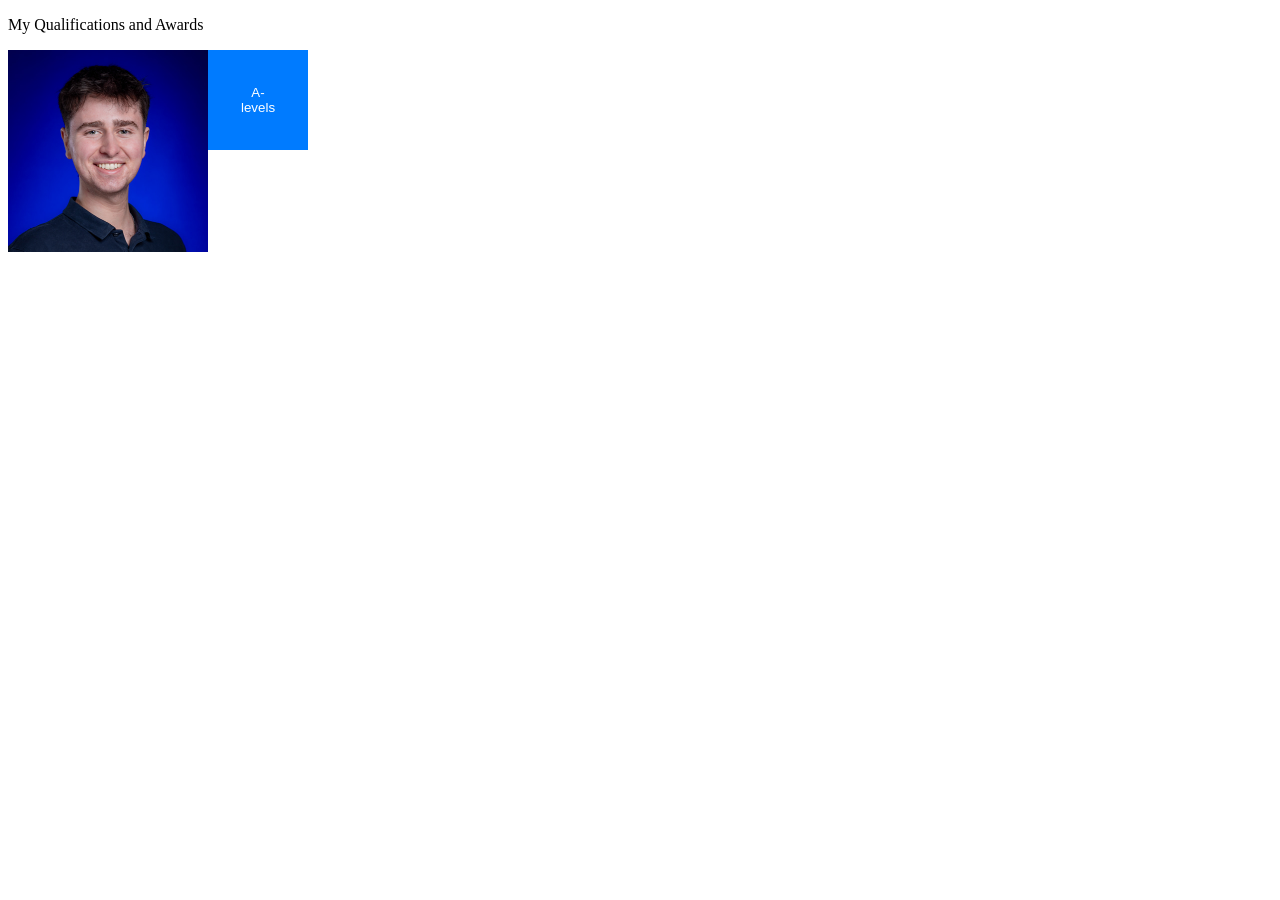
==== Frontend/qualifications.html @ 48b18711 "developing front end" ====
<!DOCTYPE html>
<html lang="en">
<style>
    /* Method 1: Absolute Positioning */
    .absolute-btn {
        position: absolute; /* Position relative to nearest positioned ancestor */
        top: 50px;          /* Distance from top */
        left: 100px;        /* Distance from left */
        padding: 48px 40px;
        width: 100px;
        height: 100px;

        text-align: center; /* Horizontal centering */
        display: flex;
        align-items: center; /* Vertical centering */
        justify-content: center;

        background-color: #007BFF;
        color: white;
        border: none;
        cursor: pointer;
    }
</style>

<head>
    <title>Dan Jackson-Thomas Porfolio</title>
</head>
<body>
    
    <p>My Qualifications and Awards</p>
    <img src="images/Dan_Jackson_Thomas.jpg" alt="A description of my photo" width="200" height="202px">
   
    <button class="absolute-btn" style="top:50px; left:208px;" onclick="callALevels()">A-levels</button>

    <script>
    async function callALevels() {
        const res = await fetch("/api/A-Levels");
        const data = await res.json();
        alert(JSON.stringify(data));
    }
    </script>

</body>
</html>
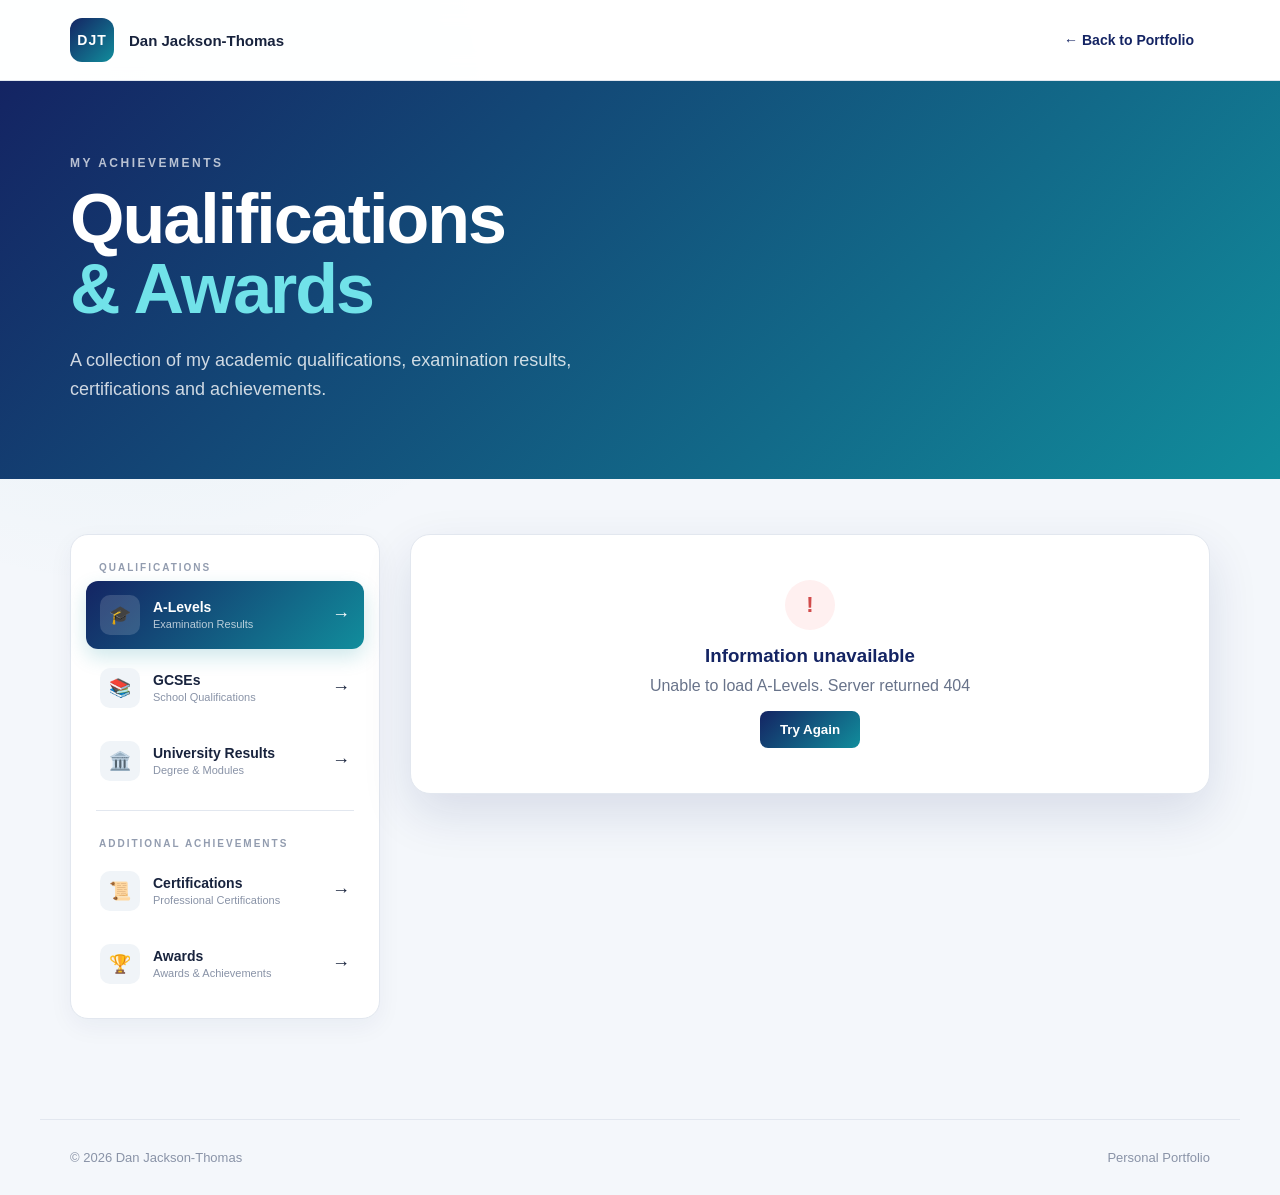
==== commit be82956d: "developing frontend" ====
--- a/Frontend/qualifications.html
+++ b/Frontend/qualifications.html
@@ -1,44 +1,791 @@
 <!DOCTYPE html>
 <html lang="en">
-<style>
-    /* Method 1: Absolute Positioning */
-    .absolute-btn {
-        position: absolute; /* Position relative to nearest positioned ancestor */
-        top: 50px;          /* Distance from top */
-        left: 100px;        /* Distance from left */
-        padding: 48px 40px;
-        width: 100px;
-        height: 100px;
-
-        text-align: center; /* Horizontal centering */
-        display: flex;
-        align-items: center; /* Vertical centering */
-        justify-content: center;
-
-        background-color: #007BFF;
-        color: white;
-        border: none;
-        cursor: pointer;
-    }
-</style>
 
 <head>
-    <title>Dan Jackson-Thomas Porfolio</title>
+
+<meta charset="UTF-8">
+
+<meta
+name="viewport"
+content="width=device-width, initial-scale=1.0"
+>
+
+<title>
+Qualifications & Awards | Dan Jackson-Thomas
+</title>
+
+<link rel="stylesheet" href="styles.css">
+
 </head>
+
+
 <body>
-    
-    <p>My Qualifications and Awards</p>
-    <img src="images/Dan_Jackson_Thomas.jpg" alt="A description of my photo" width="200" height="202px">
-   
-    <button class="absolute-btn" style="top:50px; left:208px;" onclick="callALevels()">A-levels</button>
-
-    <script>
-    async function callALevels() {
-        const res = await fetch("/api/A-Levels");
-        const data = await res.json();
-        alert(JSON.stringify(data));
-    }
-    </script>
+
+
+<!-- =====================================================
+NAVIGATION
+===================================================== -->
+
+<header class="navbar">
+
+<div class="navbar-container">
+
+<a href="index.html" class="logo">
+DJT
+</a>
+
+<span class="navbar-name">
+Dan Jackson-Thomas
+</span>
+
+<a href="index.html" class="back-button">
+← Back to Portfolio
+</a>
+
+</div>
+
+</header>
+
+
+
+<main>
+
+
+<!-- =====================================================
+PAGE HEADER
+===================================================== -->
+
+<section class="page-header">
+
+<div class="page-header-content">
+
+<p class="eyebrow">
+MY ACHIEVEMENTS
+</p>
+
+<h1>
+Qualifications<br>
+<span>&amp; Awards</span>
+</h1>
+
+<p>
+A collection of my academic qualifications,
+examination results, certifications and
+achievements.
+</p>
+
+</div>
+
+</section>
+
+
+
+<!-- =====================================================
+QUALIFICATIONS
+===================================================== -->
+
+<section class="qualifications-container">
+
+
+<!-- =================================================
+LEFT MENU
+================================================= -->
+
+<aside class="qualification-menu">
+
+
+<p class="menu-title">
+QUALIFICATIONS
+</p>
+
+
+<!-- A LEVELS -->
+
+<button
+class="qualification-button active"
+onclick="loadQualification(
+'A-Levels',
+this
+)"
+>
+
+<span class="qualification-icon">
+🎓
+</span>
+
+<span class="qualification-button-text">
+
+<strong>
+A-Levels
+</strong>
+
+<small>
+Examination Results
+</small>
+
+</span>
+
+<span class="arrow">
+→
+</span>
+
+</button>
+
+
+<!-- GCSE -->
+
+<button
+class="qualification-button"
+onclick="loadQualification(
+'GCSEs',
+this
+)"
+>
+
+<span class="qualification-icon">
+📚
+</span>
+
+<span class="qualification-button-text">
+
+<strong>
+GCSEs
+</strong>
+
+<small>
+School Qualifications
+</small>
+
+</span>
+
+<span class="arrow">
+→
+</span>
+
+</button>
+
+
+<!-- UNIVERSITY -->
+
+<button
+class="qualification-button"
+onclick="loadQualification(
+'University',
+this
+)"
+>
+
+<span class="qualification-icon">
+🏛️
+</span>
+
+<span class="qualification-button-text">
+
+<strong>
+University Results
+</strong>
+
+<small>
+Degree &amp; Modules
+</small>
+
+</span>
+
+<span class="arrow">
+→
+</span>
+
+</button>
+
+
+<div class="menu-divider"></div>
+
+
+<p class="menu-title">
+ADDITIONAL ACHIEVEMENTS
+</p>
+
+
+<!-- CERTIFICATIONS -->
+
+<button
+class="qualification-button"
+onclick="loadQualification(
+'Certifications',
+this
+)"
+>
+
+<span class="qualification-icon">
+📜
+</span>
+
+<span class="qualification-button-text">
+
+<strong>
+Certifications
+</strong>
+
+<small>
+Professional Certifications
+</small>
+
+</span>
+
+<span class="arrow">
+→
+</span>
+
+</button>
+
+
+<!-- AWARDS -->
+
+<button
+class="qualification-button"
+onclick="loadQualification(
+'Awards',
+this
+)"
+>
+
+<span class="qualification-icon">
+🏆
+</span>
+
+<span class="qualification-button-text">
+
+<strong>
+Awards
+</strong>
+
+<small>
+Awards &amp; Achievements
+</small>
+
+</span>
+
+<span class="arrow">
+→
+</span>
+
+</button>
+
+
+</aside>
+
+
+
+<!-- =================================================
+RIGHT CONTENT
+================================================= -->
+
+<section class="qualification-content">
+
+
+<!-- Loading -->
+
+<div
+class="loading"
+id="loading"
+>
+
+Loading information...
+
+</div>
+
+
+
+<!-- =================================================
+RESULT
+================================================= -->
+
+<div
+class="qualification-result"
+id="qualification-result"
+style="display: none;"
+>
+
+
+<div class="result-header">
+
+<div>
+
+<p class="result-category">
+QUALIFICATION
+</p>
+
+<h2 id="qualification-title">
+A-Levels
+</h2>
+
+</div>
+
+
+<div class="result-badge">
+✓
+</div>
+
+</div>
+
+
+<div class="result-divider"></div>
+
+
+
+<!-- RESULTS -->
+
+<div class="grades-section">
+
+<h3>
+Results
+</h3>
+
+<div
+class="grades-grid"
+id="grades-container"
+>
+
+</div>
+
+</div>
+
+
+
+<!-- DESCRIPTION -->
+
+<div class="description-section">
+
+<h3>
+About this qualification
+</h3>
+
+<p id="qualification-description">
+</p>
+
+</div>
+
+
+</div>
+
+
+
+<!-- =================================================
+ERROR
+================================================= -->
+
+<div
+class="error-panel"
+id="error-panel"
+>
+
+<div class="error-icon">
+!
+</div>
+
+<h3>
+Information unavailable
+</h3>
+
+<p id="error-message">
+Unable to load this information.
+</p>
+
+<button
+class="retry-button"
+id="retry-button"
+>
+Try Again
+</button>
+
+</div>
+
+
+</section>
+
+</section>
+
+</main>
+
+
+
+<!-- =====================================================
+FOOTER
+===================================================== -->
+
+<footer>
+
+<span>
+© 2026 Dan Jackson-Thomas
+</span>
+
+<span>
+Personal Portfolio
+</span>
+
+</footer>
+
+
+
+<!-- =====================================================
+JAVASCRIPT
+===================================================== -->
+
+<script>
+
+
+/*
+* HTML elements
+*/
+
+const loadingPanel =
+document.getElementById("loading");
+
+const resultPanel =
+document.getElementById("qualification-result");
+
+const errorPanel =
+document.getElementById("error-panel");
+
+const titleElement =
+document.getElementById("qualification-title");
+
+const gradesContainer =
+document.getElementById("grades-container");
+
+const descriptionElement =
+document.getElementById(
+"qualification-description"
+);
+
+const errorMessage =
+document.getElementById("error-message");
+
+const retryButton =
+document.getElementById("retry-button");
+
+
+/*
+* Remember the currently selected qualification.
+*/
+
+let currentQualification = "A-Levels";
+
+
+
+/*
+* Load qualification information.
+*/
+
+async function loadQualification(
+qualification,
+clickedButton = null
+) {
+
+currentQualification = qualification;
+
+
+/*
+* Update selected button.
+*/
+
+if (clickedButton) {
+
+document
+.querySelectorAll(
+".qualification-button"
+)
+.forEach(button => {
+
+button.classList.remove("active");
+
+});
+
+clickedButton.classList.add("active");
+}
+
+
+/*
+* Show loading state.
+*/
+
+loadingPanel.style.display = "flex";
+
+resultPanel.style.display = "none";
+
+errorPanel.style.display = "none";
+
+
+try {
+
+
+/*
+* Build API endpoint.
+*
+* A-Levels -> /api/A-Levels
+* GCSEs -> /api/GCSEs
+* etc.
+*/
+
+const endpoint =
+"/api/" +
+encodeURIComponent(
+qualification
+);
+
+
+/*
+* Call backend.
+*/
+
+const response =
+await fetch(endpoint);
+
+
+/*
+* Check HTTP response.
+*/
+
+if (!response.ok) {
+
+throw new Error(
+`Server returned ${response.status}`
+);
+
+}
+
+
+/*
+* Convert response to JSON.
+*/
+
+const data =
+await response.json();
+
+console.log("Received data:", data);
+
+/*
+* Set title.
+*
+* If the backend supplies a title,
+* use it. Otherwise use the selected
+* qualification name.
+*/
+
+titleElement.textContent =
+data.title ||
+qualification;
+
+
+
+/*
+* Set description.
+*/
+
+descriptionElement.textContent =
+data.description ||
+"No description has been provided yet.";
+
+
+
+/*
+* Clear old grades.
+*/
+
+gradesContainer.innerHTML = "";
+
+
+
+/*
+* Your current database stores grades
+* as VARCHAR, so we expect something like:
+*
+* "A,A,B"
+*
+* or:
+*
+* "A, A, B"
+*/
+
+if (data.grades) {
+
+
+const grades =
+String(data.grades)
+.split(",")
+.map(
+grade =>
+grade.trim()
+)
+.filter(
+grade =>
+grade.length > 0
+);
+
+
+/*
+* Create a card for each grade.
+*/
+
+grades.forEach(
+(grade, index) => {
+
+
+const gradeCard =
+document.createElement(
+"div"
+);
+
+gradeCard.className =
+"grade-card";
+
+
+const subject =
+document.createElement(
+"span"
+);
+
+subject.className =
+"subject";
+
+
+/*
+* At the moment your database
+* only stores the grades, not
+* subject names.
+*
+* Therefore we call these
+* Result 1, Result 2, etc.
+*
+* You can change this later
+* if you add subject names.
+*/
+
+subject.textContent =
+`Result ${index + 1}`;
+
+
+const gradeValue =
+document.createElement(
+"strong"
+);
+
+gradeValue.className =
+"grade";
+
+gradeValue.textContent =
+grade;
+
+
+gradeCard.appendChild(
+subject
+);
+
+gradeCard.appendChild(
+gradeValue
+);
+
+
+gradesContainer.appendChild(
+gradeCard
+);
+
+}
+);
+
+
+} else {
+
+
+gradesContainer.innerHTML = `
+<p class="no-data">
+No results have been added yet.
+</p>
+`;
+
+}
+
+
+
+/*
+* Finished loading.
+*/
+
+loadingPanel.style.display =
+"none";
+
+resultPanel.style.display =
+"block";
+
+
+} catch (error) {
+
+
+/*
+* Something went wrong.
+*/
+
+console.error(
+"Qualification error:",
+error
+);
+
+
+loadingPanel.style.display =
+"none";
+
+resultPanel.style.display =
+"none";
+
+errorPanel.style.display =
+"block";
+
+
+errorMessage.textContent =
+"Unable to load " +
+qualification +
+". " +
+error.message;
+
+
+/*
+* Set retry action.
+*/
+
+retryButton.onclick =
+function () {
+
+loadQualification(
+currentQualification
+);
+
+};
+
+}
+
+}
+
+
+
+/*
+* Automatically load A-Levels
+* when the page opens.
+*/
+
+document.addEventListener(
+"DOMContentLoaded",
+function () {
+
+loadQualification(
+"A-Levels"
+);
+
+}
+);
+
+</script>
 
 </body>
+
+
 </html>
--- a/Frontend/styles.css
+++ b/Frontend/styles.css
@@ -0,0 +1,1515 @@
+/* =========================================================
+VARIABLES
+========================================================= */
+
+:root {
+
+--navy: #142463;
+--navy-dark: #0b1435;
+
+--teal: #118d9c;
+--teal-light: #20b8c7;
+
+--background: #f4f7fb;
+
+--white: #ffffff;
+
+--text: #18233d;
+
+--muted: #68738a;
+
+--border: #e2e7ef;
+
+--gradient:
+linear-gradient(
+135deg,
+#142463 0%,
+#118d9c 100%
+);
+
+--shadow:
+0 20px 50px
+rgba(20, 36, 99, 0.12);
+}
+
+
+
+/* =========================================================
+GENERAL
+========================================================= */
+
+* {
+box-sizing: border-box;
+}
+
+
+html {
+scroll-behavior: smooth;
+}
+
+
+body {
+
+margin: 0;
+
+min-height: 100vh;
+
+font-family:
+Arial,
+Helvetica,
+sans-serif;
+
+color: var(--text);
+
+background:
+radial-gradient(
+circle at 10% 10%,
+rgba(17, 141, 156, 0.08),
+transparent 30%
+),
+var(--background);
+
+}
+
+
+a {
+color: inherit;
+
+text-decoration: none;
+}
+
+
+button {
+font-family: inherit;
+}
+
+
+h1,
+h2,
+h3,
+p {
+margin-top: 0;
+}
+
+
+
+/* =========================================================
+NAVBAR
+========================================================= */
+
+.navbar {
+
+position: sticky;
+
+top: 0;
+
+z-index: 100;
+
+width: 100%;
+
+background:
+rgba(255, 255, 255, 0.94);
+
+border-bottom:
+1px solid var(--border);
+
+backdrop-filter:
+blur(12px);
+
+}
+
+
+.navbar-container {
+
+max-width: 1200px;
+
+margin: 0 auto;
+
+padding:
+18px 30px;
+
+display: flex;
+
+align-items: center;
+
+gap: 15px;
+
+}
+
+
+.logo {
+
+width: 44px;
+
+height: 44px;
+
+display: flex;
+
+align-items: center;
+
+justify-content: center;
+
+border-radius: 12px;
+
+background:
+var(--gradient);
+
+color: white;
+
+font-size: 14px;
+
+font-weight: 800;
+
+letter-spacing: 1px;
+
+}
+
+
+.navbar-name {
+
+font-size: 15px;
+
+font-weight: 700;
+
+}
+
+
+.back-button {
+
+margin-left: auto;
+
+padding:
+10px 16px;
+
+border-radius: 9px;
+
+color: var(--navy);
+
+font-size: 14px;
+
+font-weight: 700;
+
+transition:
+0.2s ease;
+
+}
+
+
+.back-button:hover {
+
+background:
+#eef2f8;
+
+}
+
+
+
+/* =========================================================
+COMMON
+========================================================= */
+
+.eyebrow {
+
+margin-bottom: 14px;
+
+color: var(--teal);
+
+font-size: 12px;
+
+font-weight: 800;
+
+letter-spacing: 2.5px;
+
+}
+
+
+
+/* =========================================================
+HOME HERO
+========================================================= */
+
+.hero {
+
+max-width: 1200px;
+
+margin: 0 auto;
+
+padding:
+90px 30px 70px;
+
+}
+
+
+.hero-content {
+
+display: grid;
+
+grid-template-columns:
+minmax(0, 1.1fr)
+minmax(300px, 0.9fr);
+
+gap: 80px;
+
+align-items: center;
+
+}
+
+
+.hero h1 {
+
+margin-bottom: 28px;
+
+font-size:
+clamp(48px, 6vw, 78px);
+
+line-height: 0.98;
+
+letter-spacing: -3px;
+
+}
+
+
+.hero h1 span {
+
+background:
+var(--gradient);
+
+-webkit-background-clip: text;
+
+background-clip: text;
+
+color: transparent;
+
+}
+
+
+.hero-description {
+
+max-width: 650px;
+
+color: #4e5a72;
+
+font-size: 19px;
+
+line-height: 1.7;
+
+margin-bottom: 15px;
+
+}
+
+
+.hero-description.secondary {
+
+color: var(--muted);
+
+font-size: 16px;
+
+}
+
+
+
+/* =========================================================
+HERO IMAGE
+========================================================= */
+
+.hero-image-wrapper {
+
+position: relative;
+
+display: flex;
+
+justify-content: center;
+
+}
+
+
+.profile-image {
+
+position: relative;
+
+z-index: 2;
+
+width: min(100%, 390px);
+
+aspect-ratio: 1 / 1;
+
+object-fit: cover;
+
+border: 8px solid white;
+
+border-radius: 32px;
+
+box-shadow:
+var(--shadow);
+
+}
+
+
+.image-decoration {
+
+position: absolute;
+
+width: 75%;
+
+height: 75%;
+
+border-radius: 50%;
+
+background:
+var(--gradient);
+
+filter:
+blur(45px);
+
+opacity: 0.25;
+
+transform:
+rotate(8deg);
+
+}
+
+
+
+/* =========================================================
+HOME PORTFOLIO
+========================================================= */
+
+.portfolio-section {
+
+max-width: 1200px;
+
+margin: 0 auto;
+
+padding:
+40px 30px 100px;
+
+}
+
+
+.section-heading {
+
+margin-bottom: 36px;
+
+}
+
+
+.section-heading h2 {
+
+margin-bottom: 10px;
+
+color: var(--navy);
+
+font-size: 40px;
+
+letter-spacing: -1px;
+
+}
+
+
+.section-heading > p:last-child {
+
+color: var(--muted);
+
+font-size: 17px;
+
+}
+
+
+.portfolio-grid {
+
+display: grid;
+
+grid-template-columns:
+repeat(2, minmax(0, 1fr));
+
+gap: 22px;
+
+}
+
+
+.portfolio-card {
+
+position: relative;
+
+min-height: 300px;
+
+padding: 30px;
+
+overflow: hidden;
+
+background: white;
+
+border:
+1px solid var(--border);
+
+border-radius: 20px;
+
+box-shadow:
+0 8px 25px
+rgba(20, 36, 99, 0.05);
+
+transition:
+transform 0.25s ease,
+box-shadow 0.25s ease,
+border-color 0.25s ease;
+
+}
+
+
+.portfolio-card:hover {
+
+transform:
+translateY(-7px);
+
+border-color:
+rgba(17, 141, 156, 0.35);
+
+box-shadow:
+var(--shadow);
+
+}
+
+
+.card-top {
+
+display: flex;
+
+align-items: flex-start;
+
+justify-content: space-between;
+
+margin-bottom: 25px;
+
+}
+
+
+.card-number {
+
+color: #d8deea;
+
+font-size: 14px;
+
+font-weight: 800;
+
+letter-spacing: 1px;
+
+}
+
+
+.card-icon {
+
+width: 55px;
+
+height: 55px;
+
+display: flex;
+
+align-items: center;
+
+justify-content: center;
+
+border-radius: 15px;
+
+background:
+#eef7f8;
+
+font-size: 25px;
+
+}
+
+
+.portfolio-card h3 {
+
+margin-bottom: 12px;
+
+color: var(--navy);
+
+font-size: 25px;
+
+}
+
+
+.portfolio-card p {
+
+max-width: 450px;
+
+min-height: 52px;
+
+color: var(--muted);
+
+line-height: 1.65;
+
+margin-bottom: 28px;
+
+}
+
+
+.card-link {
+
+color: var(--teal);
+
+font-size: 14px;
+
+font-weight: 800;
+
+}
+
+
+.card-link span {
+
+display: inline-block;
+
+margin-left: 5px;
+
+transition:
+transform 0.2s ease;
+
+}
+
+
+.portfolio-card:hover
+.card-link span {
+
+transform:
+translateX(5px);
+
+}
+
+
+
+/* Featured Qualifications Card */
+
+.portfolio-card.featured {
+
+color: white;
+
+background:
+var(--gradient);
+
+border: none;
+
+}
+
+
+.portfolio-card.featured h3,
+
+.portfolio-card.featured p,
+
+.portfolio-card.featured .card-link {
+
+color: white;
+
+}
+
+
+.portfolio-card.featured .card-number {
+
+color:
+rgba(255, 255, 255, 0.35);
+
+}
+
+
+.portfolio-card.featured .card-icon {
+
+background:
+rgba(255, 255, 255, 0.15);
+
+}
+
+
+
+/* =========================================================
+QUALIFICATION PAGE HEADER
+========================================================= */
+
+.page-header {
+
+color: white;
+
+background:
+var(--gradient);
+
+}
+
+
+.page-header-content {
+
+max-width: 1200px;
+
+margin: 0 auto;
+
+padding:
+75px 30px;
+
+}
+
+
+.page-header .eyebrow {
+
+color:
+rgba(255, 255, 255, 0.7);
+
+}
+
+
+.page-header h1 {
+
+margin-bottom: 22px;
+
+font-size:
+clamp(44px, 6vw, 70px);
+
+line-height: 1;
+
+letter-spacing: -2px;
+
+}
+
+
+.page-header h1 span {
+
+color:
+#71e2e9;
+
+}
+
+
+.page-header p:last-child {
+
+max-width: 600px;
+
+margin-bottom: 0;
+
+color:
+rgba(255, 255, 255, 0.8);
+
+font-size: 18px;
+
+line-height: 1.6;
+
+}
+
+
+
+/* =========================================================
+QUALIFICATION LAYOUT
+========================================================= */
+
+.qualifications-container {
+
+max-width: 1200px;
+
+margin: 0 auto;
+
+padding:
+55px 30px 100px;
+
+display: grid;
+
+grid-template-columns:
+310px minmax(0, 1fr);
+
+gap: 30px;
+
+align-items: start;
+
+}
+
+
+
+/* =========================================================
+LEFT MENU
+========================================================= */
+
+.qualification-menu {
+
+padding: 15px;
+
+background: white;
+
+border:
+1px solid var(--border);
+
+border-radius: 18px;
+
+box-shadow:
+0 8px 25px
+rgba(20, 36, 99, 0.05);
+
+}
+
+
+.menu-title {
+
+padding:
+12px 13px 8px;
+
+margin: 0;
+
+color: #929caf;
+
+font-size: 10px;
+
+font-weight: 800;
+
+letter-spacing: 2px;
+
+}
+
+
+.qualification-button {
+
+width: 100%;
+
+display: flex;
+
+align-items: center;
+
+gap: 13px;
+
+padding: 14px;
+
+margin-bottom: 5px;
+
+border: none;
+
+border-radius: 12px;
+
+background: transparent;
+
+color: var(--text);
+
+text-align: left;
+
+cursor: pointer;
+
+transition:
+0.2s ease;
+
+}
+
+
+.qualification-button:hover {
+
+background:
+#f3f7f9;
+
+}
+
+
+.qualification-button.active {
+
+color: white;
+
+background:
+var(--gradient);
+
+box-shadow:
+0 8px 20px
+rgba(17, 141, 156, 0.2);
+
+}
+
+
+.qualification-icon {
+
+width: 40px;
+
+height: 40px;
+
+flex-shrink: 0;
+
+display: flex;
+
+align-items: center;
+
+justify-content: center;
+
+border-radius: 10px;
+
+background:
+#f0f4f8;
+
+font-size: 18px;
+
+}
+
+
+.active .qualification-icon {
+
+background:
+rgba(255, 255, 255, 0.15);
+
+}
+
+
+.qualification-button-text {
+
+display: flex;
+
+flex-direction: column;
+
+gap: 3px;
+
+flex: 1;
+
+}
+
+
+.qualification-button-text strong {
+
+font-size: 14px;
+
+}
+
+
+.qualification-button-text small {
+
+color: #8993a7;
+
+font-size: 11px;
+
+}
+
+
+.active
+.qualification-button-text small {
+
+color:
+rgba(255, 255, 255, 0.7);
+
+}
+
+
+.arrow {
+
+font-size: 18px;
+
+}
+
+
+.menu-divider {
+
+height: 1px;
+
+margin:
+15px 10px;
+
+background:
+var(--border);
+
+}
+
+
+
+/* =========================================================
+RESULT CONTENT
+========================================================= */
+
+.qualification-result {
+
+padding: 35px;
+
+background: white;
+
+border:
+1px solid var(--border);
+
+border-radius: 20px;
+
+box-shadow:
+var(--shadow);
+
+}
+
+
+.result-header {
+
+display: flex;
+
+align-items: center;
+
+justify-content: space-between;
+
+gap: 20px;
+
+}
+
+
+.result-category {
+
+margin-bottom: 7px;
+
+color: var(--teal);
+
+font-size: 10px;
+
+font-weight: 800;
+
+letter-spacing: 2px;
+
+}
+
+
+.result-header h2 {
+
+margin: 0;
+
+color: var(--navy);
+
+font-size: 36px;
+
+letter-spacing: -1px;
+
+}
+
+
+.result-badge {
+
+width: 50px;
+
+height: 50px;
+
+flex-shrink: 0;
+
+display: flex;
+
+align-items: center;
+
+justify-content: center;
+
+border-radius: 50%;
+
+background:
+#e9f7f4;
+
+color:
+#168f72;
+
+font-size: 21px;
+
+font-weight: 800;
+
+}
+
+
+.result-divider {
+
+height: 1px;
+
+margin:
+30px 0;
+
+background:
+var(--border);
+
+}
+
+
+
+/* =========================================================
+GRADES
+========================================================= */
+
+.grades-section h3,
+.description-section h3 {
+
+margin-bottom: 18px;
+
+color: var(--navy);
+
+font-size: 16px;
+
+}
+
+
+.grades-grid {
+
+display: grid;
+
+grid-template-columns:
+repeat(
+auto-fit,
+minmax(180px, 1fr)
+);
+
+gap: 12px;
+
+}
+
+
+.grade-card {
+
+display: flex;
+
+align-items: center;
+
+justify-content: space-between;
+
+gap: 15px;
+
+padding: 17px;
+
+background:
+#f7f9fc;
+
+border:
+1px solid #e8edf3;
+
+border-radius: 12px;
+
+}
+
+
+.subject {
+
+color: #566178;
+
+font-size: 14px;
+
+}
+
+
+.grade {
+
+min-width: 35px;
+
+height: 35px;
+
+display: flex;
+
+align-items: center;
+
+justify-content: center;
+
+border-radius: 9px;
+
+background:
+var(--gradient);
+
+color: white;
+
+font-size: 15px;
+
+}
+
+
+.no-data {
+
+color: var(--muted);
+
+font-size: 14px;
+
+}
+
+
+
+/* =========================================================
+DESCRIPTION
+========================================================= */
+
+.description-section {
+
+margin-top: 35px;
+
+padding: 25px;
+
+background:
+linear-gradient(
+135deg,
+rgba(20, 36, 99, 0.04),
+rgba(17, 141, 156, 0.06)
+);
+
+border-left:
+4px solid var(--teal);
+
+border-radius:
+0 15px 15px 0;
+
+}
+
+
+.description-section p {
+
+margin: 0;
+
+color: #566178;
+
+font-size: 16px;
+
+line-height: 1.75;
+
+}
+
+
+
+/* =========================================================
+LOADING
+========================================================= */
+
+.loading {
+
+min-height: 350px;
+
+display: flex;
+
+align-items: center;
+
+justify-content: center;
+
+background: white;
+
+border:
+1px solid var(--border);
+
+border-radius: 20px;
+
+color: var(--muted);
+
+font-size: 15px;
+
+}
+
+
+.loading::before {
+
+content: "";
+
+width: 20px;
+
+height: 20px;
+
+margin-right: 12px;
+
+border:
+3px solid #dce5eb;
+
+border-top-color:
+var(--teal);
+
+border-radius: 50%;
+
+animation:
+spin 0.8s linear infinite;
+
+}
+
+
+@keyframes spin {
+
+to {
+transform: rotate(360deg);
+}
+
+}
+
+
+
+/* =========================================================
+ERROR
+========================================================= */
+
+.error-panel {
+
+display: none;
+
+padding: 45px;
+
+text-align: center;
+
+background: white;
+
+border:
+1px solid var(--border);
+
+border-radius: 20px;
+
+box-shadow:
+var(--shadow);
+
+}
+
+
+.error-icon {
+
+width: 50px;
+
+height: 50px;
+
+margin:
+0 auto 15px;
+
+display: flex;
+
+align-items: center;
+
+justify-content: center;
+
+border-radius: 50%;
+
+background:
+#fff0f0;
+
+color:
+#d14b4b;
+
+font-size: 22px;
+
+font-weight: 800;
+
+}
+
+
+.error-panel h3 {
+
+color: var(--navy);
+
+margin-bottom: 10px;
+
+}
+
+
+.error-panel p {
+
+color: var(--muted);
+
+}
+
+
+.retry-button {
+
+padding:
+11px 20px;
+
+border: none;
+
+border-radius: 8px;
+
+background:
+var(--gradient);
+
+color: white;
+
+font-weight: 700;
+
+cursor: pointer;
+
+}
+
+
+
+/* =========================================================
+FOOTER
+========================================================= */
+
+footer {
+
+max-width: 1200px;
+
+margin: 0 auto;
+
+padding:
+30px;
+
+display: flex;
+
+justify-content: space-between;
+
+gap: 20px;
+
+border-top:
+1px solid var(--border);
+
+color: #8993a7;
+
+font-size: 13px;
+
+}
+
+
+
+/* =========================================================
+RESPONSIVE
+========================================================= */
+
+@media (max-width: 850px) {
+
+
+.hero-content {
+
+grid-template-columns: 1fr;
+
+gap: 45px;
+
+}
+
+
+.hero-text {
+
+text-align: center;
+
+}
+
+
+.hero-description {
+
+margin-left: auto;
+
+margin-right: auto;
+
+}
+
+
+.hero-image-wrapper {
+
+order: -1;
+
+}
+
+
+.profile-image {
+
+width: 300px;
+
+}
+
+
+.portfolio-grid {
+
+grid-template-columns: 1fr;
+
+}
+
+
+.qualifications-container {
+
+grid-template-columns: 1fr;
+
+}
+
+}
+
+
+
+@media (max-width: 600px) {
+
+
+.navbar-container {
+
+padding:
+14px 18px;
+
+}
+
+
+.navbar-name {
+
+font-size: 13px;
+
+}
+
+
+.back-button {
+
+padding:
+8px 10px;
+
+font-size: 12px;
+
+}
+
+
+.hero,
+.portfolio-section,
+.qualifications-container,
+.page-header-content {
+
+padding-left: 20px;
+
+padding-right: 20px;
+
+}
+
+
+.hero {
+
+padding-top: 55px;
+
+}
+
+
+.hero h1 {
+
+font-size: 48px;
+
+letter-spacing: -2px;
+
+}
+
+
+.section-heading h2 {
+
+font-size: 32px;
+
+}
+
+
+.portfolio-card {
+
+min-height: auto;
+
+padding: 25px;
+
+}
+
+
+.page-header-content {
+
+padding-top: 55px;
+
+padding-bottom: 55px;
+
+}
+
+
+.page-header h1 {
+
+font-size: 48px;
+
+}
+
+
+.qualification-result {
+
+padding: 25px;
+
+}
+
+
+.result-header h2 {
+
+font-size: 29px;
+
+}
+
+
+.grades-grid {
+
+grid-template-columns: 1fr;
+
+}
+
+
+footer {
+
+flex-direction: column;
+
+padding-left: 20px;
+
+padding-right: 20px;
+
+}
+
+}
